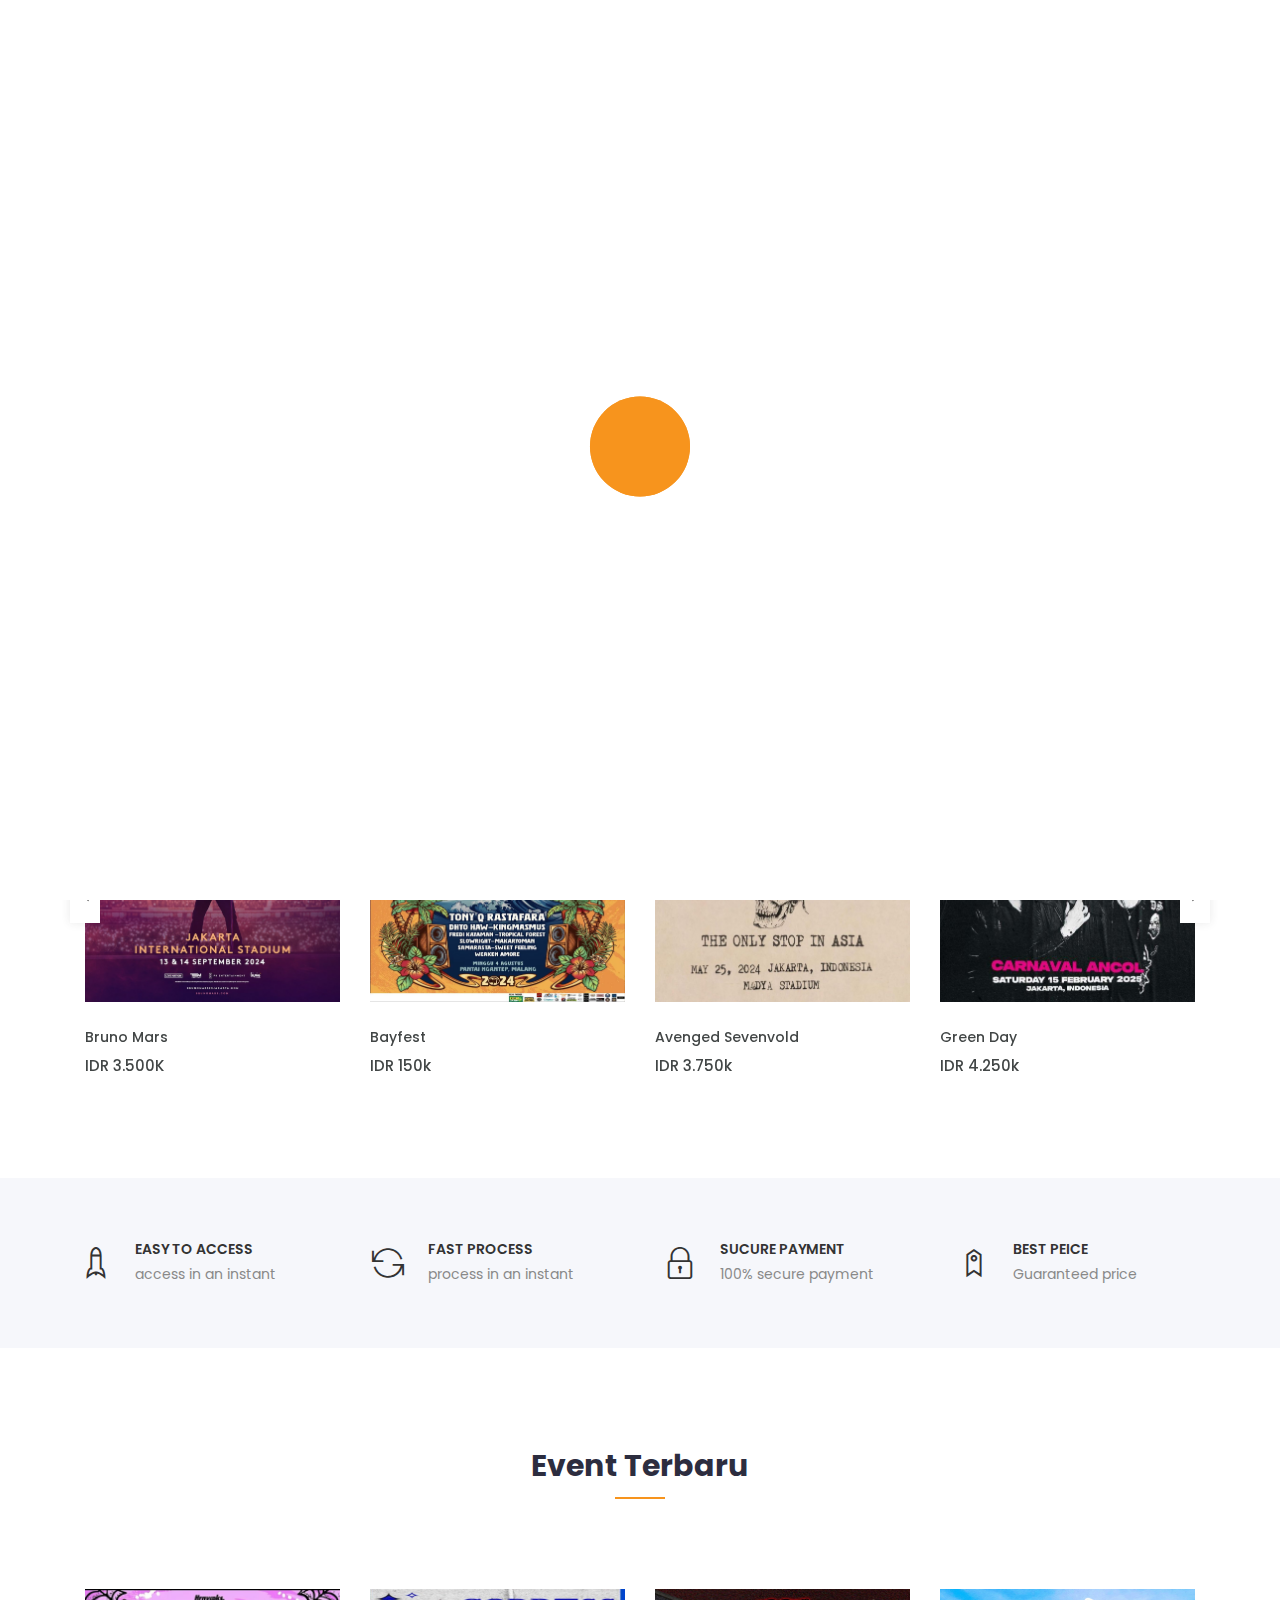
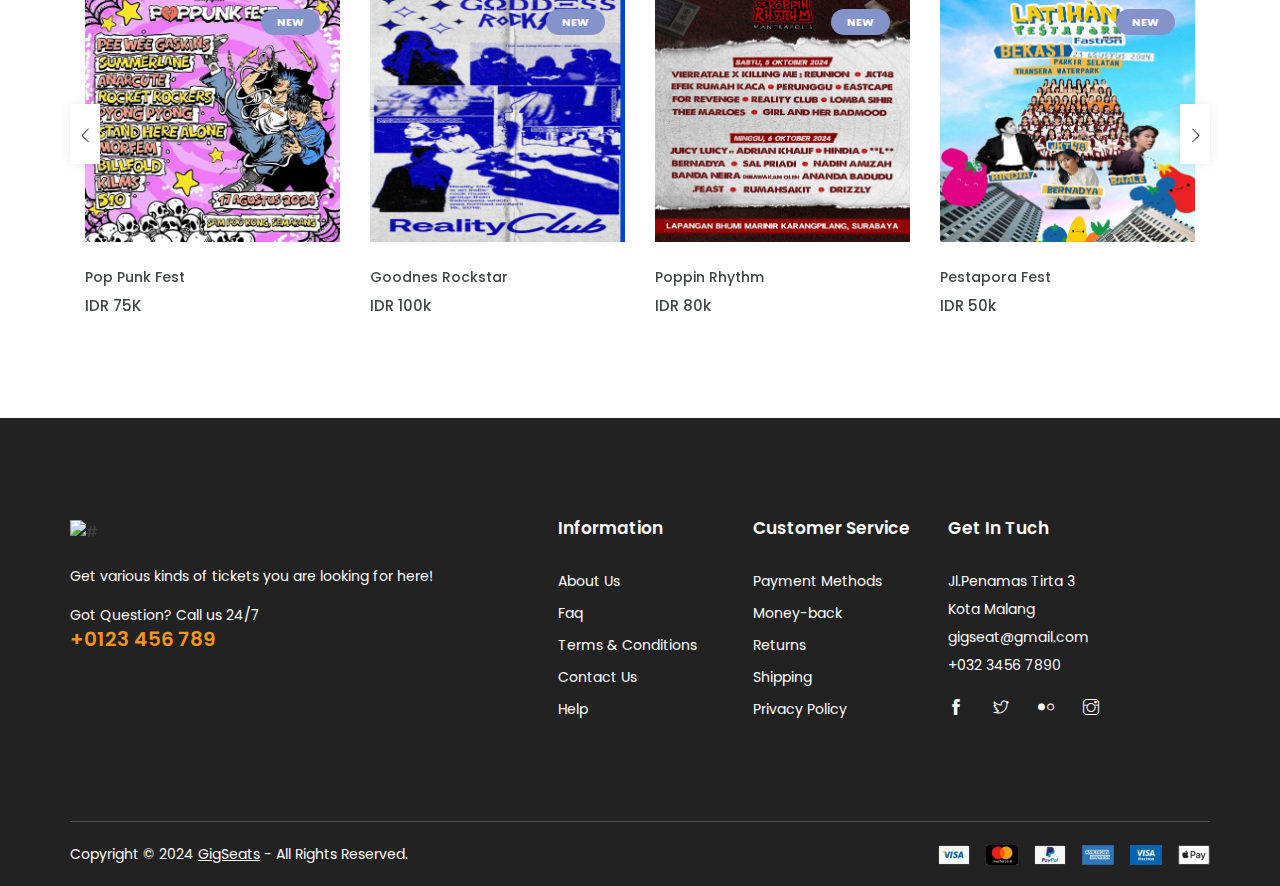
==== index.html @ 713c9c7f "first init github" ====
<!DOCTYPE html>
<html lang="zxx">
<head>
	<!-- Meta Tag -->
    <meta charset="utf-8">
    <meta http-equiv="X-UA-Compatible" content="IE=edge">
	<meta name='copyright' content=''>
	<meta http-equiv="X-UA-Compatible" content="IE=edge">
    <meta name="viewport" content="width=device-width, initial-scale=1, shrink-to-fit=no">
	<!-- Title Tag  -->
    <title>GigSeats</title>
	<!-- Favicon -->
	<link rel="icon" type="image/png" href="images/logogs.png">
	<!-- Web Font -->
	<link href="https://fonts.googleapis.com/css?family=Poppins:200i,300,300i,400,400i,500,500i,600,600i,700,700i,800,800i,900,900i&display=swap" rel="stylesheet">
	<!-- StyleSheet -->
	<!-- Bootstrap -->
	<link rel="stylesheet" href="css/bootstrap.css">
	<!-- Magnific Popup -->
    <link rel="stylesheet" href="css/magnific-popup.min.css">
	<!-- Font Awesome -->
    <link rel="stylesheet" href="css/font-awesome.css">
	<!-- Fancybox -->
	<link rel="stylesheet" href="css/jquery.fancybox.min.css">
	<!-- Themify Icons -->
    <link rel="stylesheet" href="css/themify-icons.css">
	<!-- Nice Select CSS -->
    <link rel="stylesheet" href="css/niceselect.css">
	<!-- Animate CSS -->
    <link rel="stylesheet" href="css/animate.css">
	<!-- Flex Slider CSS -->
    <link rel="stylesheet" href="css/flex-slider.min.css">
	<!-- Owl Carousel -->
    <link rel="stylesheet" href="css/owl-carousel.css">
	<!-- Slicknav -->
    <link rel="stylesheet" href="css/slicknav.min.css">
	<!-- Eshop StyleSheet -->
	<link rel="stylesheet" href="css/reset.css">
	<link rel="stylesheet" href="style.css">
    <link rel="stylesheet" href="css/responsive.css">
</head>
<body class="js">
	<!-- Preloader -->
	<div class="preloader">
		<div class="preloader-inner">
			<div class="preloader-icon">
				<span></span>
				<span></span>
			</div>
		</div>
	</div>
	<!-- End Preloader -->
	<!-- Header -->
	<header class="header shop">
		
		<div class="middle-inner">
			<div class="container">
				<div class="row">
					<div class="col-lg-2 col-md-2 col-12">
						<!-- Logo -->
						<div class="logo">
							<a href="index.html"><img src="images/gigs.png" alt="logo"></a>
						</div>
						<!--/ End Logo -->
						<!-- Search Form -->
						<div class="search-top">
							<div class="top-search"><a href="#0"><i class="ti-search"></i></a></div>
							<!-- Search Form -->
							<div class="search-top">
								<form class="search-form">
									<input type="text" placeholder="Search here..." name="search">
									<button value="search" type="submit"><i class="ti-search"></i></button>
								</form>
							</div>
							<!--/ End Search Form -->
						</div>
						<!--/ End Search Form -->
						<div class="mobile-nav"></div>
					</div>
					<div class="col-lg-8 col-md-7 col-12">
						<div class="search-bar-top">
							<div class="search-bar">
								
								<form>
									<input name="search" placeholder="Search Event Here!" type="search">
									<button class="btnn"><i class="ti-search"></i></button>
								</form>
							</div>
						</div>
					</div>
					<div class="col-lg-2 col-md-3 col-12">
						<div class="right-bar">
							<!-- Search Form -->
							<div class="sinlge-bar">
								<a href="wishlist.html" class="single-icon"><i class="fa fa-heart-o" aria-hidden="true"></i></a>
							</div>
							<div class="sinlge-bar">
								<a href="login.php" class="single-icon"><i class="fa fa-user-circle-o" aria-hidden="true"></i></a>
							</div>
							<div class="sinlge-bar shopping">
								<a href="pesanan.html" class="single-icon"><i class="ti-bag"></i> <span class="total-count">2</span></a>
							</div>	
							</div>
						</div>
					</div>
				</div>
			</div>
		</div>
		<!-- Header Inner -->
		<div class="header-inner">
			<div class="container">
				<div class="cat-nav-head">
					<div class="row">
						<div class="col-lg-3">
							<div class="all-category">
								
								<ul class="main-category">																	
							</div>
						</div>
						<div class="col-lg-9 col-12">
							<div class="menu-area">
								<!-- Main Menu -->
								<nav class="navbar navbar-expand-lg">
									<div class="navbar-collapse">	
										<div class="nav-inner">	
											<ul class="nav main-menu menu navbar-nav">
													<li class="active"><a href="#">Home</a></li>
													<li><a href="event.php ">Event</a></li>												
													<li><a href="create_event.php">Create Event</a></li>
													<li><a href="contact.php">Contact Us</a></li>
												</ul>
										</div>
									</div>
								</nav>
								<!--/ End Main Menu -->	
							</div>
						</div>
					</div>
				</div>
			</div>
		</div>
		<!--/ End Header Inner -->
	</header>
	<!--/ End Header -->
	<!-- Start Midium Banner  -->
	<section class="midium-banner">
		<div class="container">
			<div class="row">
				<!-- Single Banner  -->
				<div class="col-lg-6 col-md-6 col-12 mt-4">
					<div class="single-banner">
						<img src="images/bruno.jpg" alt="#">
						<div class="content">
							<p></p>
							<h3> <br><span> </span></h3>
							<a href="#">See Ticket</a>
						</div>
					</div>
				</div>
				<!-- /End Single Banner  -->
				<!-- Single Banner  -->
				<div class="col-lg-6 col-md-6 col-12 mt-4">
					<div class="single-banner">
						<img src="images/personil avengeld.jpg" alt="#">
						<div class="content">
							<p></p>
							<h3> <br><span> </span></h3>
							<a href="#">See Ticket</a>
						</div>
					</div>
				</div>
				<!-- /End Single Banner  -->
			</div>
		</div>
	</section>
	<!-- End Midium Banner -->
	
	<!-- Start Most Popular -->
	<div class="product-area most-popular section">
        <div class="container">
            <div class="row">
				<div class="col-12">
					<div class="section-title">
						<h2>Event Recommendation</h2>
					</div>
				</div>
            </div>
            <div class="row">
                <div class="col-12">
                    <div class="owl-carousel popular-slider">
						<!-- Start Single Product -->
						<div class="single-product">
							<div class="product-img">
								<a href="product-details.html">
									<img class="default-img" src="images/bruno (1).jpg" alt="#">
									<img class="hover-img" src="images/bruno (1).jpg" alt="#">
									<span class="out-of-stock">Hot</span>
								</a>
								<div class="button-head">
									<div class="product-action">
										<a  title="Detail" href="#"><i class=" ti-eye"></i><span>Detail</span></a>
										<a title="Wishlist" href="#"><i class=" ti-heart "></i><span>Add to Wishlist</span></a>
									</div>
									<div class="product-action-2">
										<a title="Add to cart" href="#">Get The Ticket</a>
									</div>
								</div>
							</div>
							<div class="product-content">
								<h3><a href="product-details.html">Bruno Mars</a></h3>
								<div class="product-price">
									<span>IDR 3.500K</span>
								</div>
							</div>
						</div>
						<!-- End Single Product -->
						<!-- Start Single Product -->
						<div class="single-product">
                            <div class="product-img">
                                <a href="product-details.html">
                                    <img class="default-img" src="images/bayfest new.jpg" alt="#">
                                    <img class="hover-img" src="images/bayfest new.jpg" alt="#">
									<span class="new">New</span>
                                </a>
								<div class="button-head">
									<div class="product-action">
										<a  title="Deatil" href="#"><i class=" ti-eye"></i><span>Detail</span></a>
										<a title="Wishlist" href="#"><i class=" ti-heart "></i><span>Add to Wishlist</span></a>
									</div>
									<div class="product-action-2">
										<a title="Add to cart" href="#">Get The Ticket</a>
									</div>
								</div>
                            </div>
                            <div class="product-content">
                                <h3><a href="product-details.html">Bayfest</a></h3>
                                <div class="product-price">
                                    <span>IDR 150k</span>
                                </div>
                            </div>
                        </div>
						<!-- End Single Product -->
						<!-- Start Single Product -->
						<div class="single-product">
                            <div class="product-img">
                                <a href="product-details.html">
                                    <img class="default-img" src="images/avengeld (1).jpg" alt="#">
                                    <img class="hover-img" src="images/avengeld (1).jpg" alt="#">
									<span class="out-of-stock">Hot</span>
                                </a>
								<div class="button-head">
									<div class="product-action">
										<a title="Detail" href="#"><i class=" ti-eye"></i><span>Detail</span></a>
										<a title="Wishlist" href="#"><i class=" ti-heart "></i><span>Add to Wishlist</span></a>
									</div>
									<div class="product-action-2">
										<a title="Add to cart" href="#">Get The Ticket</a>
									</div>
								</div>
                            </div>
                            <div class="product-content">
                                <h3><a href="product-details.html">Avenged Sevenvold</a></h3>
                                <div class="product-price">
                                    <span>IDR 3.750k</span>
                                </div>
                            </div>
                        </div>
						<!-- End Single Product -->
						<!-- Start Single Product -->
						<div class="single-product">
                            <div class="product-img">
                                <a href="product-details.html">
                                    <img class="default-img" src="images/green.jpg" href="detail_green.html">
                                    <img class="hover-img" src="images/green.jpg" href="detail_green.html">
                                </a>
								<div class="button-head">
									<div class="product-action">
										<a  title="Detail" href="#"><i class=" ti-eye"></i><span>Detail</span></a>
										<a title="Wishlist" href="#"><i class=" ti-heart "></i><span>Add to Wishlist</span></a>
									</div>
									<div class="product-action-2">
										<a title="Add to cart" href="detail_green.html">Get The Ticket</a>
									</div>
								</div>
                            </div>
                            <div class="product-content">
                                <h3><a href="product-details.html">Green Day</a></h3>
                                <div class="product-price">
                                    <span>IDR 4.250k</span>
                                </div>
                            </div>
                        </div>
						<!-- End Single Product -->
                    </div>
                </div>
            </div>
        </div>
    </div>
	<!-- End Most Popular Area -->
	<!-- Start Shop Services Area -->
	<section class="shop-services section home">
		<div class="container">
			<div class="row">
				<div class="col-lg-3 col-md-6 col-12">
					<!-- Start Single Service -->
					<div class="single-service">
						<i class="ti-rocket"></i>
						<h4>easy to access</h4>
						<p>access in an instant</p>
					</div>
					<!-- End Single Service -->
				</div>
				<div class="col-lg-3 col-md-6 col-12">
					<!-- Start Single Service -->
					<div class="single-service">
						<i class="ti-reload"></i>
						<h4>Fast Process</h4>
						<p>process in an instant</p>
					</div>
					<!-- End Single Service -->
				</div>
				<div class="col-lg-3 col-md-6 col-12">
					<!-- Start Single Service -->
					<div class="single-service">
						<i class="ti-lock"></i>
						<h4>Sucure Payment</h4>
						<p>100% secure payment</p>
					</div>
					<!-- End Single Service -->
				</div>
				<div class="col-lg-3 col-md-6 col-12">
					<!-- Start Single Service -->
					<div class="single-service">
						<i class="ti-tag"></i>
						<h4>Best Peice</h4>
						<p>Guaranteed price</p>
					</div>
					<!-- End Single Service -->
				</div>
			</div>
		</div>
	</section>
	<!-- End Shop Services Area -->
	<!-- Start Most Popular -->
	<div class="product-area most-popular section">
        <div class="container">
            <div class="row">
				<div class="col-12">
					<div class="section-title">
						<h2>Event Terbaru</h2>
					</div>
				</div>
            </div>
            <div class="row">
                <div class="col-12">
                    <div class="owl-carousel popular-slider">
						<!-- Start Single Product -->
						<div class="single-product">
							<div class="product-img">
								<a href="product-details.html">
									<img class="default-img" src="images/pop.jpeg" alt="#">
									<img class="hover-img" src="images/pop.jpeg" alt="#">
									<span class="new">New</span>
								</a>
								<div class="button-head">
									<div class="product-action">
										<a  title="Detail" href="#"><i class=" ti-eye"></i><span>Detail</span></a>
										<a title="Wishlist" href="#"><i class=" ti-heart "></i><span>Add to Wishlist</span></a>
									</div>
									<div class="product-action-2">
										<a title="Add to cart" href="#">Get The Ticket</a>
									</div>
								</div>
							</div>
							<div class="product-content">
								<h3><a href="product-details.html">Pop Punk Fest</a></h3>
								<div class="product-price">
									<span>IDR 75K</span>
								</div>
							</div>
						</div>
						<!-- End Single Product -->
						<!-- Start Single Product -->
						<div class="single-product">
                            <div class="product-img">
                                <a href="product-details.html">
                                    <img class="default-img" src="images/rc1.png" alt="#">
                                    <img class="hover-img" src="images/rc1.png" alt="#">
									<span class="new">New</span>
                                </a>
								<div class="button-head">
									<div class="product-action">
										<a title="Detail" href="detail1.html"><i class=" ti-eye" ></i><span>Detail</span></a>
										<a title="Wishlist" href="#"><i class=" ti-heart "></i><span>Add to Wishlist</span></a>
									</div>
									<div class="product-action-2">
										<a title="Add to cart" href="#">Get The Ticket</a>
									</div>
								</div>
                            </div>
                            <div class="product-content">
                                <h3><a href="product-details.html">Goodnes Rockstar</a></h3>
                                <div class="product-price">
                                    <span>IDR 100k</span>
                                </div>
                            </div>
                        </div>
						<!-- End Single Product -->
						<!-- Start Single Product -->
						<div class="single-product">
                            <div class="product-img">
                                <a href="product-details.html">
                                    <img class="default-img" src="images/rythm new.jpg" alt="#">
                                    <img class="hover-img" src="images/rythm new.jpg" alt="#">
									<span class="new">New</span>
									
                                </a>
								<div class="button-head">
									<div class="product-action">
										<a  title="Detail" href="#"><i class=" ti-eye"></i><span>Detail</span></a>
										<a title="Wishlist" href="#"><i class=" ti-heart "></i><span>Add to Wishlist</span></a>
									</div>
									<div class="product-action-2">
										<a title="Add to cart" href="#">Get The Ticket</a>
									</div>
								</div>
                            </div>
                            <div class="product-content">
                                <h3><a href="product-details.html">Poppin Rhythm</a></h3>
                                <div class="product-price">
                                    <span>IDR 80k</span>
                                </div>
                            </div>
                        </div>
						<!-- End Single Product -->
						<!-- Start Single Product -->
						<div class="single-product">
                            <div class="product-img">
                                <a href="product-details.html">
                                    <img class="default-img" src="images/pestapora new.jpg" alt="#">
                                    <img class="hover-img" src="images/pestapora new.jpg" alt="#">
									<span class="new">New</span>
								</a>
								<div class="button-head">
									<div class="product-action">
										<a  title="Detail" href="#"><i class=" ti-eye"></i><span>Detail</span></a>
										<a title="Wishlist" href="#"><i class=" ti-heart "></i><span>Add to Wishlist</span></a>
									</div>
									<div class="product-action-2">
										<a title="Add to cart" href="#">Get The Ticket</a>
									</div>
								</div>
                            </div>
                            <div class="product-content">
                                <h3><a href="product-details.html">Pestapora Fest</a></h3>
                                <div class="product-price">
                                    <span>IDR 50k</span>
                                </div>
                            </div>
                        </div>
						<!-- End Single Product -->
						 <!-- Start Single Product -->
						<div class="single-product">
                            <div class="product-img">
                                <a href="product-details.html">
                                    <img class="default-img" src="images/namoy.jpg" alt="#">
                                    <img class="hover-img" src="images/namoy.jpg" alt="#">
									<span class="new">New</span>
									
                                </a>
								<div class="button-head">
									<div class="product-action">
										<a  title="Detail" href="#"><i class=" ti-eye"></i><span>Detail</span></a>
										<a title="Wishlist" href="#"><i class=" ti-heart "></i><span>Add to Wishlist</span></a>
									</div>
									<div class="product-action-2">
										<a title="Add to cart" href="#">Get The Ticket</a>
									</div>
								</div>
                            </div>
                            <div class="product-content">
                                <h3><a href="product-details.html">Namoy Budaya</a></h3>
                                <div class="product-price">
                                    <span>IDR 75k</span>
                                </div>
                            </div>
                        </div>
						<!-- End Single Product -->
                    </div>
                </div>
            </div>
        </div>
    </div>
	<!-- End Most Popular Area -->
	
	
					</div>
				</div>
			</div>
		</div>
	</section>
	<!-- End Shop Newsletter -->
	<!-- Modal -->
    <div class="modal fade" id="exampleModal" tabindex="-1" role="dialog">
            <div class="modal-dialog" role="document">
                <div class="modal-content">
                    <div class="modal-header">
                        <button type="button" class="close" data-dismiss="modal" aria-label="Close"><span class="ti-close" aria-hidden="true"></span></button>
                    </div>
                    <div class="modal-body">
                        <div class="row no-gutters">
                            <div class="col-lg-6 col-md-12 col-sm-12 col-xs-12">
                                <!-- Product Slider -->
									<div class="product-gallery">
										<div class="quickview-slider-active">
											<div class="single-slider">
												<img src="https://via.placeholder.com/569x528" alt="#">
											</div>
											<div class="single-slider">
												<img src="https://via.placeholder.com/569x528" alt="#">
											</div>
											<div class="single-slider">
												<img src="https://via.placeholder.com/569x528" alt="#">
											</div>
											<div class="single-slider">
												<img src="https://via.placeholder.com/569x528" alt="#">
											</div>
										</div>
									</div>
								<!-- End Product slider -->
                            </div>
                            <div class="col-lg-6 col-md-12 col-sm-12 col-xs-12">
                                <div class="quickview-content">
                                    <h2>Flared Shift Dress</h2>
                                    <div class="quickview-ratting-review">
                                        <div class="quickview-ratting-wrap">
                                            <div class="quickview-ratting">
                                                <i class="yellow fa fa-star"></i>
                                                <i class="yellow fa fa-star"></i>
                                                <i class="yellow fa fa-star"></i>
                                                <i class="yellow fa fa-star"></i>
                                                <i class="fa fa-star"></i>
                                            </div>
                                            <a href="#"> (1 customer review)</a>
                                        </div>
                                        <div class="quickview-stock">
                                            <span><i class="fa fa-check-circle-o"></i> in stock</span>
                                        </div>
                                    </div>
                                    <h3>$29.00</h3>
                                    <div class="quickview-peragraph">
                                        <p>Lorem ipsum dolor sit amet, consectetur adipisicing elit. Mollitia iste laborum ad impedit pariatur esse optio tempora sint ullam autem deleniti nam in quos qui nemo ipsum numquam.</p>
                                    </div>
									<div class="size">
										<div class="row">
											<div class="col-lg-6 col-12">
												<h5 class="title">Size</h5>
												<select>
													<option selected="selected">s</option>
													<option>m</option>
													<option>l</option>
													<option>xl</option>
												</select>
											</div>
											<div class="col-lg-6 col-12">
												<h5 class="title">Color</h5>
												<select>
													<option selected="selected">orange</option>
													<option>purple</option>
													<option>black</option>
													<option>pink</option>
												</select>
											</div>
										</div>
									</div>
                                    <div class="quantity">
										<!-- Input Order -->
										<div class="input-group">
											<div class="button minus">
												<button type="button" class="btn btn-primary btn-number" disabled="disabled" data-type="minus" data-field="quant[1]">
													<i class="ti-minus"></i>
												</button>
											</div>
											<input type="text" name="quant[1]" class="input-number"  data-min="1" data-max="1000" value="1">
											<div class="button plus">
												<button type="button" class="btn btn-primary btn-number" data-type="plus" data-field="quant[1]">
													<i class="ti-plus"></i>
												</button>
											</div>
										</div>
										<!--/ End Input Order -->
									</div>
									<div class="add-to-cart">
										<a href="#" class="btn">Add to cart</a>
										<a href="#" class="btn min"><i class="ti-heart"></i></a>
										<a href="#" class="btn min"><i class="fa fa-compress"></i></a>
									</div>
                                    <div class="default-social">
										<h4 class="share-now">Share:</h4>
                                        <ul>
                                            <li><a class="facebook" href="#"><i class="fa fa-facebook"></i></a></li>
                                            <li><a class="twitter" href="#"><i class="fa fa-twitter"></i></a></li>
                                            <li><a class="youtube" href="#"><i class="fa fa-pinterest-p"></i></a></li>
                                            <li><a class="dribbble" href="#"><i class="fa fa-google-plus"></i></a></li>
                                        </ul>
                                    </div>
                                </div>
                            </div>
                        </div>
                    </div>
                </div>
            </div>
    </div>
    <!-- Modal end -->
	
	<!-- Start Footer Area -->
	<footer class="footer">
		<!-- Footer Top -->
		<div class="footer-top section">
			<div class="container">
				<div class="row">
					<div class="col-lg-5 col-md-6 col-12">
						<!-- Single Widget -->
						<div class="single-footer about">
							<div class="logo">
								<a href="index.html"><img src="" alt="#"></a>
							</div>
							<p class="text">Get various kinds of tickets you are looking for here!</p>
							<p class="call">Got Question? Call us 24/7<span><a href="tel:123456789">+0123 456 789</a></span></p>
						</div>
						<!-- End Single Widget -->
					</div>
					<div class="col-lg-2 col-md-6 col-12">
						<!-- Single Widget -->
						<div class="single-footer links">
							<h4>Information</h4>
							<ul>
								<li><a href="#">About Us</a></li>
								<li><a href="#">Faq</a></li>
								<li><a href="#">Terms & Conditions</a></li>
								<li><a href="#">Contact Us</a></li>
								<li><a href="#">Help</a></li>
							</ul>
						</div>
						<!-- End Single Widget -->
					</div>
					<div class="col-lg-2 col-md-6 col-12">
						<!-- Single Widget -->
						<div class="single-footer links">
							<h4>Customer Service</h4>
							<ul>
								<li><a href="#">Payment Methods</a></li>
								<li><a href="#">Money-back</a></li>
								<li><a href="#">Returns</a></li>
								<li><a href="#">Shipping</a></li>
								<li><a href="#">Privacy Policy</a></li>
							</ul>
						</div>
						<!-- End Single Widget -->
					</div>
					<div class="col-lg-3 col-md-6 col-12">
						<!-- Single Widget -->
						<div class="single-footer social">
							<h4>Get In Tuch</h4>
							<!-- Single Widget -->
							<div class="contact">
								<ul>
									<li>Jl.Penamas Tirta 3</li>
									<li>Kota Malang</li>
									<li>gigseat@gmail.com</li>
									<li>+032 3456 7890</li>
								</ul>
							</div>
							<!-- End Single Widget -->
							<ul>
								<li><a href="#"><i class="ti-facebook"></i></a></li>
								<li><a href="#"><i class="ti-twitter"></i></a></li>
								<li><a href="#"><i class="ti-flickr"></i></a></li>
								<li><a href="#"><i class="ti-instagram"></i></a></li>
							</ul>
						</div>
						<!-- End Single Widget -->
					</div>
				</div>
			</div>
		</div>
		<!-- End Footer Top -->
		<div class="copyright">
			<div class="container">
				<div class="inner">
					<div class="row">
						<div class="col-lg-6 col-12">
							<div class="left">
								<p>Copyright © 2024 <a href="" target="_blank">GigSeats</a>  -  All Rights Reserved.</p>
							</div>
						</div>
						<div class="col-lg-6 col-12">
							<div class="right">
								<img src="images/payments.png" alt="#">
							</div>
						</div>
					</div>
				</div>
			</div>
		</div>
	</footer>
	<!-- /End Footer Area -->
	<!-- Jquery -->
    <script src="js/jquery.min.js"></script>
    <script src="js/jquery-migrate-3.0.0.js"></script>
	<script src="js/jquery-ui.min.js"></script>
	<!-- Popper JS -->
	<script src="js/popper.min.js"></script>
	<!-- Bootstrap JS -->
	<script src="js/bootstrap.min.js"></script>
	<!-- Color JS -->
	<script src="js/colors.js"></script>
	<!-- Slicknav JS -->
	<script src="js/slicknav.min.js"></script>
	<!-- Owl Carousel JS -->
	<script src="js/owl-carousel.js"></script>
	<!-- Magnific Popup JS -->
	<script src="js/magnific-popup.js"></script>
	<!-- Waypoints JS -->
	<script src="js/waypoints.min.js"></script>
	<!-- Countdown JS -->
	<script src="js/finalcountdown.min.js"></script>
	<!-- Nice Select JS -->
	<script src="js/nicesellect.js"></script>
	<!-- Flex Slider JS -->
	<script src="js/flex-slider.js"></script>
	<!-- ScrollUp JS -->
	<script src="js/scrollup.js"></script>
	<!-- Onepage Nav JS -->
	<script src="js/onepage-nav.min.js"></script>
	<!-- Easing JS -->
	<script src="js/easing.js"></script>
	<!-- Active JS -->
	<script src="js/active.js"></script>
</body>
</html>
---- css/themify-icons.css ----
@font-face {
	font-family: 'themify';
	src:url('../fonts/themify.eot');
	src:url('../fonts/themify.eot?#iefix') format('embedded-opentype'),
		url('../fonts/themify.woff') format('woff'),
		url('../fonts/themify.ttf') format('truetype'),
		url('../fonts/themify.svg') format('svg');
	font-weight: normal;
	font-style: normal;
}

[class^="ti-"], [class*=" ti-"] {
	font-family: 'themify';
	speak: none;
	font-style: normal;
	font-weight: normal;
	font-variant: normal;
	text-transform: none;
	line-height: 1;

	/* Better Font Rendering =========== */
	-webkit-font-smoothing: antialiased;
	-moz-osx-font-smoothing: grayscale;
}

.ti-wand:before {
	content: "\e600";
}
.ti-volume:before {
	content: "\e601";
}
.ti-user:before {
	content: "\e602";
}
.ti-unlock:before {
	content: "\e603";
}
.ti-unlink:before {
	content: "\e604";
}
.ti-trash:before {
	content: "\e605";
}
.ti-thought:before {
	content: "\e606";
}
.ti-target:before {
	content: "\e607";
}
.ti-tag:before {
	content: "\e608";
}
.ti-tablet:before {
	content: "\e609";
}
.ti-star:before {
	content: "\e60a";
}
.ti-spray:before {
	content: "\e60b";
}
.ti-signal:before {
	content: "\e60c";
}
.ti-shopping-cart:before {
	content: "\e60d";
}
.ti-shopping-cart-full:before {
	content: "\e60e";
}
.ti-settings:before {
	content: "\e60f";
}
.ti-search:before {
	content: "\e610";
}
.ti-zoom-in:before {
	content: "\e611";
}
.ti-zoom-out:before {
	content: "\e612";
}
.ti-cut:before {
	content: "\e613";
}
.ti-ruler:before {
	content: "\e614";
}
.ti-ruler-pencil:before {
	content: "\e615";
}
.ti-ruler-alt:before {
	content: "\e616";
}
.ti-bookmark:before {
	content: "\e617";
}
.ti-bookmark-alt:before {
	content: "\e618";
}
.ti-reload:before {
	content: "\e619";
}
.ti-plus:before {
	content: "\e61a";
}
.ti-pin:before {
	content: "\e61b";
}
.ti-pencil:before {
	content: "\e61c";
}
.ti-pencil-alt:before {
	content: "\e61d";
}
.ti-paint-roller:before {
	content: "\e61e";
}
.ti-paint-bucket:before {
	content: "\e61f";
}
.ti-na:before {
	content: "\e620";
}
.ti-mobile:before {
	content: "\e621";
}
.ti-minus:before {
	content: "\e622";
}
.ti-medall:before {
	content: "\e623";
}
.ti-medall-alt:before {
	content: "\e624";
}
.ti-marker:before {
	content: "\e625";
}
.ti-marker-alt:before {
	content: "\e626";
}
.ti-arrow-up:before {
	content: "\e627";
}
.ti-arrow-right:before {
	content: "\e628";
}
.ti-arrow-left:before {
	content: "\e629";
}
.ti-arrow-down:before {
	content: "\e62a";
}
.ti-lock:before {
	content: "\e62b";
}
.ti-location-arrow:before {
	content: "\e62c";
}
.ti-link:before {
	content: "\e62d";
}
.ti-layout:before {
	content: "\e62e";
}
.ti-layers:before {
	content: "\e62f";
}
.ti-layers-alt:before {
	content: "\e630";
}
.ti-key:before {
	content: "\e631";
}
.ti-import:before {
	content: "\e632";
}
.ti-image:before {
	content: "\e633";
}
.ti-heart:before {
	content: "\e634";
}
.ti-heart-broken:before {
	content: "\e635";
}
.ti-hand-stop:before {
	content: "\e636";
}
.ti-hand-open:before {
	content: "\e637";
}
.ti-hand-drag:before {
	content: "\e638";
}
.ti-folder:before {
	content: "\e639";
}
.ti-flag:before {
	content: "\e63a";
}
.ti-flag-alt:before {
	content: "\e63b";
}
.ti-flag-alt-2:before {
	content: "\e63c";
}
.ti-eye:before {
	content: "\e63d";
}
.ti-export:before {
	content: "\e63e";
}
.ti-exchange-vertical:before {
	content: "\e63f";
}
.ti-desktop:before {
	content: "\e640";
}
.ti-cup:before {
	content: "\e641";
}
.ti-crown:before {
	content: "\e642";
}
.ti-comments:before {
	content: "\e643";
}
.ti-comment:before {
	content: "\e644";
}
.ti-comment-alt:before {
	content: "\e645";
}
.ti-close:before {
	content: "\e646";
}
.ti-clip:before {
	content: "\e647";
}
.ti-angle-up:before {
	content: "\e648";
}
.ti-angle-right:before {
	content: "\e649";
}
.ti-angle-left:before {
	content: "\e64a";
}
.ti-angle-down:before {
	content: "\e64b";
}
.ti-check:before {
	content: "\e64c";
}
.ti-check-box:before {
	content: "\e64d";
}
.ti-camera:before {
	content: "\e64e";
}
.ti-announcement:before {
	content: "\e64f";
}
.ti-brush:before {
	content: "\e650";
}
.ti-briefcase:before {
	content: "\e651";
}
.ti-bolt:before {
	content: "\e652";
}
.ti-bolt-alt:before {
	content: "\e653";
}
.ti-blackboard:before {
	content: "\e654";
}
.ti-bag:before {
	content: "\e655";
}
.ti-move:before {
	content: "\e656";
}
.ti-arrows-vertical:before {
	content: "\e657";
}
.ti-arrows-horizontal:before {
	content: "\e658";
}
.ti-fullscreen:before {
	content: "\e659";
}
.ti-arrow-top-right:before {
	content: "\e65a";
}
.ti-arrow-top-left:before {
	content: "\e65b";
}
.ti-arrow-circle-up:before {
	content: "\e65c";
}
.ti-arrow-circle-right:before {
	content: "\e65d";
}
.ti-arrow-circle-left:before {
	content: "\e65e";
}
.ti-arrow-circle-down:before {
	content: "\e65f";
}
.ti-angle-double-up:before {
	content: "\e660";
}
.ti-angle-double-right:before {
	content: "\e661";
}
.ti-angle-double-left:before {
	content: "\e662";
}
.ti-angle-double-down:before {
	content: "\e663";
}
.ti-zip:before {
	content: "\e664";
}
.ti-world:before {
	content: "\e665";
}
.ti-wheelchair:before {
	content: "\e666";
}
.ti-view-list:before {
	content: "\e667";
}
.ti-view-list-alt:before {
	content: "\e668";
}
.ti-view-grid:before {
	content: "\e669";
}
.ti-uppercase:before {
	content: "\e66a";
}
.ti-upload:before {
	content: "\e66b";
}
.ti-underline:before {
	content: "\e66c";
}
.ti-truck:before {
	content: "\e66d";
}
.ti-timer:before {
	content: "\e66e";
}
.ti-ticket:before {
	content: "\e66f";
}
.ti-thumb-up:before {
	content: "\e670";
}
.ti-thumb-down:before {
	content: "\e671";
}
.ti-text:before {
	content: "\e672";
}
.ti-stats-up:before {
	content: "\e673";
}
.ti-stats-down:before {
	content: "\e674";
}
.ti-split-v:before {
	content: "\e675";
}
.ti-split-h:before {
	content: "\e676";
}
.ti-smallcap:before {
	content: "\e677";
}
.ti-shine:before {
	content: "\e678";
}
.ti-shift-right:before {
	content: "\e679";
}
.ti-shift-left:before {
	content: "\e67a";
}
.ti-shield:before {
	content: "\e67b";
}
.ti-notepad:before {
	content: "\e67c";
}
.ti-server:before {
	content: "\e67d";
}
.ti-quote-right:before {
	content: "\e67e";
}
.ti-quote-left:before {
	content: "\e67f";
}
.ti-pulse:before {
	content: "\e680";
}
.ti-printer:before {
	content: "\e681";
}
.ti-power-off:before {
	content: "\e682";
}
.ti-plug:before {
	content: "\e683";
}
.ti-pie-chart:before {
	content: "\e684";
}
.ti-paragraph:before {
	content: "\e685";
}
.ti-panel:before {
	content: "\e686";
}
.ti-package:before {
	content: "\e687";
}
.ti-music:before {
	content: "\e688";
}
.ti-music-alt:before {
	content: "\e689";
}
.ti-mouse:before {
	content: "\e68a";
}
.ti-mouse-alt:before {
	content: "\e68b";
}
.ti-money:before {
	content: "\e68c";
}
.ti-microphone:before {
	content: "\e68d";
}
.ti-menu:before {
	content: "\e68e";
}
.ti-menu-alt:before {
	content: "\e68f";
}
.ti-map:before {
	content: "\e690";
}
.ti-map-alt:before {
	content: "\e691";
}
.ti-loop:before {
	content: "\e692";
}
.ti-location-pin:before {
	content: "\e693";
}
.ti-list:before {
	content: "\e694";
}
.ti-light-bulb:before {
	content: "\e695";
}
.ti-Italic:before {
	content: "\e696";
}
.ti-info:before {
	content: "\e697";
}
.ti-infinite:before {
	content: "\e698";
}
.ti-id-badge:before {
	content: "\e699";
}
.ti-hummer:before {
	content: "\e69a";
}
.ti-home:before {
	content: "\e69b";
}
.ti-help:before {
	content: "\e69c";
}
.ti-headphone:before {
	content: "\e69d";
}
.ti-harddrives:before {
	content: "\e69e";
}
.ti-harddrive:before {
	content: "\e69f";
}
.ti-gift:before {
	content: "\e6a0";
}
.ti-game:before {
	content: "\e6a1";
}
.ti-filter:before {
	content: "\e6a2";
}
.ti-files:before {
	content: "\e6a3";
}
.ti-file:before {
	content: "\e6a4";
}
.ti-eraser:before {
	content: "\e6a5";
}
.ti-envelope:before {
	content: "\e6a6";
}
.ti-download:before {
	content: "\e6a7";
}
.ti-direction:before {
	content: "\e6a8";
}
.ti-direction-alt:before {
	content: "\e6a9";
}
.ti-dashboard:before {
	content: "\e6aa";
}
.ti-control-stop:before {
	content: "\e6ab";
}
.ti-control-shuffle:before {
	content: "\e6ac";
}
.ti-control-play:before {
	content: "\e6ad";
}
.ti-control-pause:before {
	content: "\e6ae";
}
.ti-control-forward:before {
	content: "\e6af";
}
.ti-control-backward:before {
	content: "\e6b0";
}
.ti-cloud:before {
	content: "\e6b1";
}
.ti-cloud-up:before {
	content: "\e6b2";
}
.ti-cloud-down:before {
	content: "\e6b3";
}
.ti-clipboard:before {
	content: "\e6b4";
}
.ti-car:before {
	content: "\e6b5";
}
.ti-calendar:before {
	content: "\e6b6";
}
.ti-book:before {
	content: "\e6b7";
}
.ti-bell:before {
	content: "\e6b8";
}
.ti-basketball:before {
	content: "\e6b9";
}
.ti-bar-chart:before {
	content: "\e6ba";
}
.ti-bar-chart-alt:before {
	content: "\e6bb";
}
.ti-back-right:before {
	content: "\e6bc";
}
.ti-back-left:before {
	content: "\e6bd";
}
.ti-arrows-corner:before {
	content: "\e6be";
}
.ti-archive:before {
	content: "\e6bf";
}
.ti-anchor:before {
	content: "\e6c0";
}
.ti-align-right:before {
	content: "\e6c1";
}
.ti-align-left:before {
	content: "\e6c2";
}
.ti-align-justify:before {
	content: "\e6c3";
}
.ti-align-center:before {
	content: "\e6c4";
}
.ti-alert:before {
	content: "\e6c5";
}
.ti-alarm-clock:before {
	content: "\e6c6";
}
.ti-agenda:before {
	content: "\e6c7";
}
.ti-write:before {
	content: "\e6c8";
}
.ti-window:before {
	content: "\e6c9";
}
.ti-widgetized:before {
	content: "\e6ca";
}
.ti-widget:before {
	content: "\e6cb";
}
.ti-widget-alt:before {
	content: "\e6cc";
}
.ti-wallet:before {
	content: "\e6cd";
}
.ti-video-clapper:before {
	content: "\e6ce";
}
.ti-video-camera:before {
	content: "\e6cf";
}
.ti-vector:before {
	content: "\e6d0";
}
.ti-themify-logo:before {
	content: "\e6d1";
}
.ti-themify-favicon:before {
	content: "\e6d2";
}
.ti-themify-favicon-alt:before {
	content: "\e6d3";
}
.ti-support:before {
	content: "\e6d4";
}
.ti-stamp:before {
	content: "\e6d5";
}
.ti-split-v-alt:before {
	content: "\e6d6";
}
.ti-slice:before {
	content: "\e6d7";
}
.ti-shortcode:before {
	content: "\e6d8";
}
.ti-shift-right-alt:before {
	content: "\e6d9";
}
.ti-shift-left-alt:before {
	content: "\e6da";
}
.ti-ruler-alt-2:before {
	content: "\e6db";
}
.ti-receipt:before {
	content: "\e6dc";
}
.ti-pin2:before {
	content: "\e6dd";
}
.ti-pin-alt:before {
	content: "\e6de";
}
.ti-pencil-alt2:before {
	content: "\e6df";
}
.ti-palette:before {
	content: "\e6e0";
}
.ti-more:before {
	content: "\e6e1";
}
.ti-more-alt:before {
	content: "\e6e2";
}
.ti-microphone-alt:before {
	content: "\e6e3";
}
.ti-magnet:before {
	content: "\e6e4";
}
.ti-line-double:before {
	content: "\e6e5";
}
.ti-line-dotted:before {
	content: "\e6e6";
}
.ti-line-dashed:before {
	content: "\e6e7";
}
.ti-layout-width-full:before {
	content: "\e6e8";
}
.ti-layout-width-default:before {
	content: "\e6e9";
}
.ti-layout-width-default-alt:before {
	content: "\e6ea";
}
.ti-layout-tab:before {
	content: "\e6eb";
}
.ti-layout-tab-window:before {
	content: "\e6ec";
}
.ti-layout-tab-v:before {
	content: "\e6ed";
}
.ti-layout-tab-min:before {
	content: "\e6ee";
}
.ti-layout-slider:before {
	content: "\e6ef";
}
.ti-layout-slider-alt:before {
	content: "\e6f0";
}
.ti-layout-sidebar-right:before {
	content: "\e6f1";
}
.ti-layout-sidebar-none:before {
	content: "\e6f2";
}
.ti-layout-sidebar-left:before {
	content: "\e6f3";
}
.ti-layout-placeholder:before {
	content: "\e6f4";
}
.ti-layout-menu:before {
	content: "\e6f5";
}
.ti-layout-menu-v:before {
	content: "\e6f6";
}
.ti-layout-menu-separated:before {
	content: "\e6f7";
}
.ti-layout-menu-full:before {
	content: "\e6f8";
}
.ti-layout-media-right-alt:before {
	content: "\e6f9";
}
.ti-layout-media-right:before {
	content: "\e6fa";
}
.ti-layout-media-overlay:before {
	content: "\e6fb";
}
.ti-layout-media-overlay-alt:before {
	content: "\e6fc";
}
.ti-layout-media-overlay-alt-2:before {
	content: "\e6fd";
}
.ti-layout-media-left-alt:before {
	content: "\e6fe";
}
.ti-layout-media-left:before {
	content: "\e6ff";
}
.ti-layout-media-center-alt:before {
	content: "\e700";
}
.ti-layout-media-center:before {
	content: "\e701";
}
.ti-layout-list-thumb:before {
	content: "\e702";
}
.ti-layout-list-thumb-alt:before {
	content: "\e703";
}
.ti-layout-list-post:before {
	content: "\e704";
}
.ti-layout-list-large-image:before {
	content: "\e705";
}
.ti-layout-line-solid:before {
	content: "\e706";
}
.ti-layout-grid4:before {
	content: "\e707";
}
.ti-layout-grid3:before {
	content: "\e708";
}
.ti-layout-grid2:before {
	content: "\e709";
}
.ti-layout-grid2-thumb:before {
	content: "\e70a";
}
.ti-layout-cta-right:before {
	content: "\e70b";
}
.ti-layout-cta-left:before {
	content: "\e70c";
}
.ti-layout-cta-center:before {
	content: "\e70d";
}
.ti-layout-cta-btn-right:before {
	content: "\e70e";
}
.ti-layout-cta-btn-left:before {
	content: "\e70f";
}
.ti-layout-column4:before {
	content: "\e710";
}
.ti-layout-column3:before {
	content: "\e711";
}
.ti-layout-column2:before {
	content: "\e712";
}
.ti-layout-accordion-separated:before {
	content: "\e713";
}
.ti-layout-accordion-merged:before {
	content: "\e714";
}
.ti-layout-accordion-list:before {
	content: "\e715";
}
.ti-ink-pen:before {
	content: "\e716";
}
.ti-info-alt:before {
	content: "\e717";
}
.ti-help-alt:before {
	content: "\e718";
}
.ti-headphone-alt:before {
	content: "\e719";
}
.ti-hand-point-up:before {
	content: "\e71a";
}
.ti-hand-point-right:before {
	content: "\e71b";
}
.ti-hand-point-left:before {
	content: "\e71c";
}
.ti-hand-point-down:before {
	content: "\e71d";
}
.ti-gallery:before {
	content: "\e71e";
}
.ti-face-smile:before {
	content: "\e71f";
}
.ti-face-sad:before {
	content: "\e720";
}
.ti-credit-card:before {
	content: "\e721";
}
.ti-control-skip-forward:before {
	content: "\e722";
}
.ti-control-skip-backward:before {
	content: "\e723";
}
.ti-control-record:before {
	content: "\e724";
}
.ti-control-eject:before {
	content: "\e725";
}
.ti-comments-smiley:before {
	content: "\e726";
}
.ti-brush-alt:before {
	content: "\e727";
}
.ti-youtube:before {
	content: "\e728";
}
.ti-vimeo:before {
	content: "\e729";
}
.ti-twitter:before {
	content: "\e72a";
}
.ti-time:before {
	content: "\e72b";
}
.ti-tumblr:before {
	content: "\e72c";
}
.ti-skype:before {
	content: "\e72d";
}
.ti-share:before {
	content: "\e72e";
}
.ti-share-alt:before {
	content: "\e72f";
}
.ti-rocket:before {
	content: "\e730";
}
.ti-pinterest:before {
	content: "\e731";
}
.ti-new-window:before {
	content: "\e732";
}
.ti-microsoft:before {
	content: "\e733";
}
.ti-list-ol:before {
	content: "\e734";
}
.ti-linkedin:before {
	content: "\e735";
}
.ti-layout-sidebar-2:before {
	content: "\e736";
}
.ti-layout-grid4-alt:before {
	content: "\e737";
}
.ti-layout-grid3-alt:before {
	content: "\e738";
}
.ti-layout-grid2-alt:before {
	content: "\e739";
}
.ti-layout-column4-alt:before {
	content: "\e73a";
}
.ti-layout-column3-alt:before {
	content: "\e73b";
}
.ti-layout-column2-alt:before {
	content: "\e73c";
}
.ti-instagram:before {
	content: "\e73d";
}
.ti-google:before {
	content: "\e73e";
}
.ti-github:before {
	content: "\e73f";
}
.ti-flickr:before {
	content: "\e740";
}
.ti-facebook:before {
	content: "\e741";
}
.ti-dropbox:before {
	content: "\e742";
}
.ti-dribbble:before {
	content: "\e743";
}
.ti-apple:before {
	content: "\e744";
}
.ti-android:before {
	content: "\e745";
}
.ti-save:before {
	content: "\e746";
}
.ti-save-alt:before {
	content: "\e747";
}
.ti-yahoo:before {
	content: "\e748";
}
.ti-wordpress:before {
	content: "\e749";
}
.ti-vimeo-alt:before {
	content: "\e74a";
}
.ti-twitter-alt:before {
	content: "\e74b";
}
.ti-tumblr-alt:before {
	content: "\e74c";
}
.ti-trello:before {
	content: "\e74d";
}
.ti-stack-overflow:before {
	content: "\e74e";
}
.ti-soundcloud:before {
	content: "\e74f";
}
.ti-sharethis:before {
	content: "\e750";
}
.ti-sharethis-alt:before {
	content: "\e751";
}
.ti-reddit:before {
	content: "\e752";
}
.ti-pinterest-alt:before {
	content: "\e753";
}
.ti-microsoft-alt:before {
	content: "\e754";
}
.ti-linux:before {
	content: "\e755";
}
.ti-jsfiddle:before {
	content: "\e756";
}
.ti-joomla:before {
	content: "\e757";
}
.ti-html5:before {
	content: "\e758";
}
.ti-flickr-alt:before {
	content: "\e759";
}
.ti-email:before {
	content: "\e75a";
}
.ti-drupal:before {
	content: "\e75b";
}
.ti-dropbox-alt:before {
	content: "\e75c";
}
.ti-css3:before {
	content: "\e75d";
}
.ti-rss:before {
	content: "\e75e";
}
.ti-rss-alt:before {
	content: "\e75f";
}
---- css/niceselect.css ----
.nice-select {
    -webkit-tap-highlight-color: transparent;
    background-color: #fff;
    border-radius: 5px;
    border: solid 1px #e8e8e8;
    box-sizing: border-box;
    clear: both;
    cursor: pointer;
    display: block;
    float: left;
    font-family: inherit;
    font-size: 15px;
    font-weight: normal;
    height: 42px;
    line-height: 27px;
    outline: none;
    padding-left: 18px;
    padding-right: 30px;
    position: relative;
    text-align: left !important;
    -webkit-transition: all 0.2s ease-in-out;
    transition: all 0.2s ease-in-out;
    -webkit-user-select: none;
    -moz-user-select: none;
    -ms-user-select: none;
    user-select: none;
    white-space: nowrap;
    width: auto;
    margin-bottom: 16px;
}

.nice-select:hover {
    border-color: #3164F4;
}

.nice-select:active,
.nice-select.open,
.nice-select:focus {
    border-color: #999;
}

.nice-select:after {
    border-bottom: 2px solid #999;
    border-right: 2px solid #999;
    content: '';
    display: block;
    height: 8px;
    margin-top: -4px;
    pointer-events: none;
    position: absolute;
    right: 12px;
    top: 50%;
    -webkit-transform-origin: 66% 66%;
    -ms-transform-origin: 66% 66%;
    transform-origin: 66% 66%;
    -webkit-transform: rotate(45deg);
    -ms-transform: rotate(45deg);
    transform: rotate(45deg);
    -webkit-transition: all 0.15s ease-in-out;
    transition: all 0.15s ease-in-out;
    width: 8px;
}

.nice-select.open:after {
    -webkit-transform: rotate(-135deg);
    -ms-transform: rotate(-135deg);
    transform: rotate(-135deg);
}

.nice-select.open .list {
    opacity: 1;
    pointer-events: auto;
    -webkit-transform: scale(1) translateY(0);
    -ms-transform: scale(1) translateY(0);
    transform: scale(1) translateY(0);
}

.nice-select.disabled {
    border-color: #ededed;
    color: #999;
    pointer-events: none;
}

.nice-select.disabled:after {
    border-color: #cccccc;
}

.nice-select.wide {
    width: 100%;
}

.nice-select.wide .list {
    left: 0 !important;
    right: 0 !important;
}

.nice-select.right {
    float: right;
}

.nice-select.right .list {
    left: auto;
    right: 0;
}

.nice-select.small {
    font-size: 12px;
    height: 36px;
    line-height: 34px;
}

.nice-select.small:after {
    height: 4px;
    width: 4px;
}

.nice-select.small .option {
    line-height: 34px;
    min-height: 34px;
}

.nice-select .list {
    background-color: #fff;
    border-radius: 5px;
    box-shadow: 0 0 0 1px rgba(68, 68, 68, 0.11);
    box-sizing: border-box;
    margin-top: 4px;
    opacity: 0;
    overflow: hidden;
    padding: 0;
    pointer-events: none;
    position: absolute;
    top: 100%;
    left: 0;
    -webkit-transform-origin: 50% 0;
    -ms-transform-origin: 50% 0;
    transform-origin: 50% 0;
    -webkit-transform: scale(0.75) translateY(-21px);
    -ms-transform: scale(0.75) translateY(-21px);
    transform: scale(0.75) translateY(-21px);
    -webkit-transition: all 0.2s cubic-bezier(0.5, 0, 0, 1.25), opacity 0.15s ease-out;
    transition: all 0.2s cubic-bezier(0.5, 0, 0, 1.25), opacity 0.15s ease-out;
    z-index: 9;
}

.nice-select .list:hover .option:not(:hover) {
    background-color: transparent !important;
}

.nice-select .option {
    cursor: pointer;
    font-weight: 400;
    line-height: 40px;
    list-style: none;
    min-height: 40px;
    outline: none;
    padding-left: 18px;
    padding-right: 29px;
    text-align: left;
    -webkit-transition: all 0.2s;
    transition: all 0.2s;
}

.nice-select .option:hover {
    background-color: #238AC1;
    color: #fff;
}

.nice-select .option.selected {
    font-weight: bold;
}

.nice-select .option.disabled {
    background-color: transparent;
    color: #999;
    cursor: default;
}

.no-csspointerevents .nice-select .list {
    display: none;
}

.no-csspointerevents .nice-select.open .list {
    display: block;
}

.contact-form-wrapper .list {
    background: #2f3341 none repeat scroll 0 0;
    border-radius: 0;
}
---- css/flex-slider.min.css ----
/*
 * jQuery FlexSlider v2.0
 * http://www.woothemes.com/flexslider/
 *
 * Copyright 2012 WooThemes
 * Free to use under the GPLv2 license.
 * http://www.gnu.org/licenses/gpl-2.0.html
 *
 * Contributing author: Tyler Smith (@mbmufffin)
 */

 
/* Browser Resets */
.flex-container a:active,
.flexslider a:active,
.img-slider a:active,
.flexslider-app a:active,
.flexslider-thumbnails:active, .flexslider-photo a:active,
.flex-container a:focus,
.flexslider a:focus,
.img-slider a:focus,
.flexslider-thumbnails:focus, .flexslider-photo a:focus  {outline: none;}
.slides,
.flex-control-nav,
.flex-direction-nav {margin: 0; padding: 0; list-style: none;} 

/* FlexSlider Necessary Styles
*********************************/ 
.flexslider, .flexslider-thumbnails, .flexslider-photo, .img-slider, .flexslider-app  {margin: 0; padding: 0;}
.img-slider {position:relative;}
.flexslider .slides > li, .flexslider-thumbnails > li, .flexslider-photo .slides > li, .img-slider .slides > li, .flexslider-app .slides > li  {display: none; -webkit-backface-visibility: hidden;margin:0 0 -5px 0; padding: 0; list-style:none;} /* Hide the slides before the JS is loaded. Avoids image jumping */
.flexslider .slides img, .flexslider-thumbnails, .flexslider-photo .slides img, .img-slider .slides img, .flexslider-app .slides img  {width: 100%; display: block;}
.flex-pauseplay span {text-transform: capitalize;}

/* Clearfix for the .slides element */
.slides:after {content: "."; display: block; clear: both; visibility: hidden; line-height: 0; height: 0;} 
html[xmlns] .slides {display: block;} 
* html .slides {height: 1%;}

/* No JavaScript Fallback */
/* If you are not using another script, such as Modernizr, make sure you
 * include js that eliminates this class on page load */
.no-js .slides > li:first-child {display: block;}


/* FlexSlider Default Theme
*********************************/
.flexslider, .flexslider-thumbnails, .flexslider-photo, .img-slider, .flexslider-app {margin:0;zoom: 1;}
.img-slider {margin:0 0 -5px;}
.flex-viewport {max-height: 2000px; -webkit-transition: all 1s ease; -moz-transition: all 1s ease; transition: all 1s ease;}
.loading .flex-viewport {max-height: 300px;}
.flexslider .slides, .flexslider-thumbnails .slides, .flexslider-photo .slides, .img-slider .slides, .flexslider-app .slides {zoom: 1;margin:0;
padding:0;}

.carousel li {margin-right: 5px}


/* Direction Nav */
.flex-direction-nav a, .flex-direction-nav a:focus, .flex-direction-nav a:active {text-decoration:none;overflow: hidden; margin:0;padding:0;border-radius:2px; display: block; background:none;position: absolute; bottom:-40px; cursor: pointer; opacity: 1; -webkit-transition: all .3s ease;text-align:center;color:#656565;font-size:64px;line-height:64px;}

.flex-direction-nav .flex-next {right: -125px; display: block;}
.flex-direction-nav .flex-next:before {font-family: 'FontAwesome'; content: "\f105"; }
.flex-direction-nav .flex-prev {right: -95px;}
.flex-direction-nav .flex-prev:before {font-family: 'FontAwesome'; content: "\f104"; }
.flexslider:hover .flex-next, .flexslider-photo:hover .flex-next {opacity: 1;}
.flexslider:hover .flex-prev, .flexslider-photo:hover .flex-prev {opacity: 1;}
.flexslider:hover .flex-next:hover, .flexslider:hover .flex-prev:hover, .flexslider-photo:hover .flex-next:hover, .flexslider-photo:hover .flex-prev:hover {opacity: 1;text-decoration:none;}
.flex-direction-nav .disabled {opacity: .3!important; filter:alpha(opacity=30); cursor: default;}

/* Custome Direction Nav */
.img-slider .flex-direction-nav a, .img-slider .flex-direction-nav a:focus, .img-slider .flex-direction-nav a:active,
.flexslider-thumbnails .flex-direction-nav a, .img-slider .flex-direction-nav a:focus, .img-slider .flex-direction-nav a:active,
.flexslider-photo .flex-direction-nav a, .img-slider .flex-direction-nav a:focus, .img-slider .flex-direction-nav a:active{
	width:40px;
	height:40px;
	background:rgba(0, 0, 0, 0.5);
	bottom:auto;
	top:50%;
	margin-top:-20px;
	font-size:24px;
	line-height:40px;
	opacity: 0;
	filter: Alpha(Opacity=0);/*IE7 fix*/
}

.flexslider-thumbnails .flex-direction-nav a, .flexslider-thumbnails .flex-direction-nav a:focus, .flexslider-thumbnails .flex-direction-nav a:active,
.flexslider-photo .flex-direction-nav a, .flexslider-photo .flex-direction-nav a:focus, .flexslider-photo .flex-direction-nav a:active {
	color:#fff;
	line-height:36px;
}

.img-slider .flex-direction-nav .flex-next,
.flexslider-thumbnails .flex-direction-nav .flex-next,
.flexslider-photo .flex-direction-nav .flex-next{
	right: 0;
	border-radius:2px 0 0 2px;
}

.img-slider .flex-direction-nav .flex-prev,
.flexslider-thumbnails .flex-direction-nav .flex-prev,
.flexslider-photo .flex-direction-nav .flex-prev{
	left: 0;
	border-radius:0 2px 2px 0;
}

.img-slider:hover .flex-direction-nav a, .img-slider .flex-direction-nav a:focus, .img-slider .flex-direction-nav a:active,
.flexslider-thumbnails:hover .flex-direction-nav a, .img-slider .flex-direction-nav a:focus, .img-slider .flex-direction-nav a:active,
.flexslider-photo:hover .flex-direction-nav a, .img-slider .flex-direction-nav a:focus, .img-slider .flex-direction-nav a:active{
	opacity: 1;
	filter: Alpha(Opacity=100);/*IE7 fix*/
}

.img-slider .flex-direction-nav .flex-next:hover,
.img-slider .flex-direction-nav .flex-prev:hover,
.flexslider-thumbnails .flex-direction-nav .flex-next:hover,
.flexslider-thumbnails .flex-direction-nav .flex-prev:hover,
.flexslider-photo .flex-direction-nav .flex-next:hover,
.flexslider-photo .flex-direction-nav .flex-prev:hover {
	color:#fff;
}

/* Control Nav */
.flex-control-nav {z-index:4;width: 100%; position: absolute; left:0;bottom:10px; text-align: center;margin:0;padding:0;}
.img-slider .flex-control-nav {width: auto;left:auto;right:20px;bottom:10px;}
.flexslider-app .flex-control-nav{bottom:4px;margin-bottom:-40px;}
.flex-control-nav li {margin: 5px 0 0 0;padding:0; display: inline-block; zoom: 1; *display: inline;}
.img-slider .flex-control-nav li {display: block;}
.flex-control-paging li a {width: 12px; height: 12px;display: block; background: none; border:2px solid #656565;cursor: pointer; text-indent: -9999px;border-radius:50%;}
.flex-control-paging li a:hover { background: none; }
.flex-control-paging li a.flex-active { background: none;cursor: default; }

.flex-control-thumbs {margin: 0 0 0; position: static; overflow: hidden;}
.flex-control-thumbs li {width: 25%; float: left; margin: 0;padding:0 2px 0 3px;}
.flex-control-thumbs img {width: 100%; display: block;padding:5px; cursor: pointer; border:1px solid #e5e5e5;}
.flex-control-thumbs img:hover {opacity: 1;}
.flex-control-thumbs .flex-active {opacity: 1; cursor: default;}
---- css/owl-carousel.css ----
/**
 * Owl Carousel v2.2.1
 * Copyright 2013-2017 David Deutsch
 * Licensed under  ()
 */
/*
 * 	Default theme - Owl Carousel CSS File
 */
.owl-theme .owl-nav {
	text-align: center;
	-webkit-tap-highlight-color: transparent;
}
.owl-theme .owl-nav [class*='owl-'] {
    color: #FFF;
    font-size: 14px;
    margin: 5px;
    padding: 4px 7px;
    background: #D6D6D6;
    display: inline-block;
    cursor: pointer;
    border-radius: 3px; }
.owl-theme .owl-nav [class*='owl-']:hover {
    background: #869791;
    color: #FFF;
    text-decoration: none; }
.owl-theme .owl-nav .disabled {
    opacity: 0.5;
    cursor: default; 
}
.owl-theme .owl-nav.disabled + .owl-dots {
	margin-top: 10px; }

.owl-theme .owl-dots {
	text-align: center;
	-webkit-tap-highlight-color: transparent; }
.owl-theme .owl-dots .owl-dot {
    display: inline-block;
    zoom: 1;
    *display: inline; }
.owl-theme .owl-dots .owl-dot span {
    width: 10px;
    height: 10px;
    margin: 5px 7px;
    background: #D6D6D6;
    display: block;
    -webkit-backface-visibility: visible;
    transition: opacity 200ms ease;
    border-radius: 30px; }
.owl-theme .owl-dots .owl-dot.active span, .owl-theme .owl-dots .owl-dot:hover span {
    background: #869791; 
}

/* 
 *  Owl Carousel - Animate Plugin
 */
.owl-carousel .animated {
  -webkit-animation-duration: 1000ms;
  animation-duration: 1000ms;
  -webkit-animation-fill-mode: both;
  animation-fill-mode: both;
}
.owl-carousel .owl-animated-in {
  z-index: 0;
}
.owl-carousel .owl-animated-out {
  z-index: 1;
}
.owl-carousel .fadeOut {
  -webkit-animation-name: fadeOut;
  animation-name: fadeOut;
}

@-webkit-keyframes fadeOut {
  0% {
    opacity: 1;
  }

  100% {
    opacity: 0;
  }
}
@keyframes fadeOut {
  0% {
    opacity: 1;
  }

  100% {
    opacity: 0;
  }
}

/* 
 * 	Owl Carousel - Auto Height Plugin
 */
.owl-height {
  -webkit-transition: height 500ms ease-in-out;
  -moz-transition: height 500ms ease-in-out;
  -ms-transition: height 500ms ease-in-out;
  -o-transition: height 500ms ease-in-out;
  transition: height 500ms ease-in-out;
}

/* 
 *  Core Owl Carousel CSS File
 */
.owl-carousel {
  display: none;
  width: 100%;
  -webkit-tap-highlight-color: transparent;
  /* position relative and z-index fix webkit rendering fonts issue */
  position: relative;
  z-index: 1;
}
.owl-carousel .owl-stage {
  position: relative;
  -ms-touch-action: pan-Y;
}
.owl-carousel .owl-stage:after {
  content: ".";
  display: block;
  clear: both;
  visibility: hidden;
  line-height: 0;
  height: 0;
}
.owl-carousel .owl-stage-outer {
  position: relative;
  overflow: hidden;
  /* fix for flashing background */
  -webkit-transform: translate3d(0px, 0px, 0px);
}
.owl-carousel .owl-controls .owl-nav .owl-prev,
.owl-carousel .owl-controls .owl-nav .owl-next,
.owl-carousel .owl-controls .owl-dot {
  cursor: pointer;
  cursor: hand;
  -webkit-user-select: none;
  -khtml-user-select: none;
  -moz-user-select: none;
  -ms-user-select: none;
  user-select: none;
}
.owl-carousel.owl-loaded {
  display: block;
}
.owl-carousel.owl-loading {
  opacity: 0;
  display: block;
}
.owl-carousel.owl-hidden {
  opacity: 0;
}
.owl-carousel .owl-refresh .owl-item {
  display: none;
}
.owl-carousel .owl-item {
  position: relative;
  min-height: 1px;
  float: left;
  -webkit-backface-visibility: hidden;
  -webkit-tap-highlight-color: transparent;
  -webkit-touch-callout: none;
  -webkit-user-select: none;
  -moz-user-select: none;
  -ms-user-select: none;
  user-select: none;
}
.owl-carousel .owl-item img {
  display: block;
  width: 100%;
  -webkit-transform-style: preserve-3d;
}
.owl-carousel.owl-text-select-on .owl-item {
  -webkit-user-select: auto;
  -moz-user-select: auto;
  -ms-user-select: auto;
  user-select: auto;
}
.owl-carousel .owl-grab {
  cursor: move;
  cursor: -webkit-grab;
  cursor: -o-grab;
  cursor: -ms-grab;
  cursor: grab;
}
.owl-carousel.owl-rtl {
  direction: rtl;
}
.owl-carousel.owl-rtl .owl-item {
  float: right;
}

/* No Js */
.no-js .owl-carousel {
  display: block;
}

/* 
 * 	Owl Carousel - Lazy Load Plugin
 */
.owl-carousel .owl-item .owl-lazy {
  opacity: 0;
  -webkit-transition: opacity 400ms ease;
  -moz-transition: opacity 400ms ease;
  -ms-transition: opacity 400ms ease;
  -o-transition: opacity 400ms ease;
  transition: opacity 400ms ease;
}
.owl-carousel .owl-item img {
  transform-style: preserve-3d;
}

/* 
 * 	Owl Carousel - Video Plugin
 */
.owl-carousel .owl-video-wrapper {
  position: relative;
  height: 100%;
  background: #000;
}
.owl-carousel .owl-video-play-icon {
  position: absolute;
  height: 80px;
  width: 80px;
  left: 50%;
  top: 50%;
  margin-left: -40px;
  margin-top: -40px;
  background: url("owl.video.play.png") no-repeat;
  cursor: pointer;
  z-index: 1;
  -webkit-backface-visibility: hidden;
  -webkit-transition: scale 100ms ease;
  -moz-transition: scale 100ms ease;
  -ms-transition: scale 100ms ease;
  -o-transition: scale 100ms ease;
  transition: scale 100ms ease;
}
.owl-carousel .owl-video-play-icon:hover {
  -webkit-transition: scale(1.3, 1.3);
  -moz-transition: scale(1.3, 1.3);
  -ms-transition: scale(1.3, 1.3);
  -o-transition: scale(1.3, 1.3);
  transition: scale(1.3, 1.3);
}
.owl-carousel .owl-video-playing .owl-video-tn,
.owl-carousel .owl-video-playing .owl-video-play-icon {
  display: none;
}
.owl-carousel .owl-video-tn {
  opacity: 0;
  height: 100%;
  background-position: center center;
  background-repeat: no-repeat;
  -webkit-background-size: contain;
  -moz-background-size: contain;
  -o-background-size: contain;
  background-size: contain;
  -webkit-transition: opacity 400ms ease;
  -moz-transition: opacity 400ms ease;
  -ms-transition: opacity 400ms ease;
  -o-transition: opacity 400ms ease;
  transition: opacity 400ms ease;
}
.owl-carousel .owl-video-frame {
  position: relative;
  z-index: 1;
};
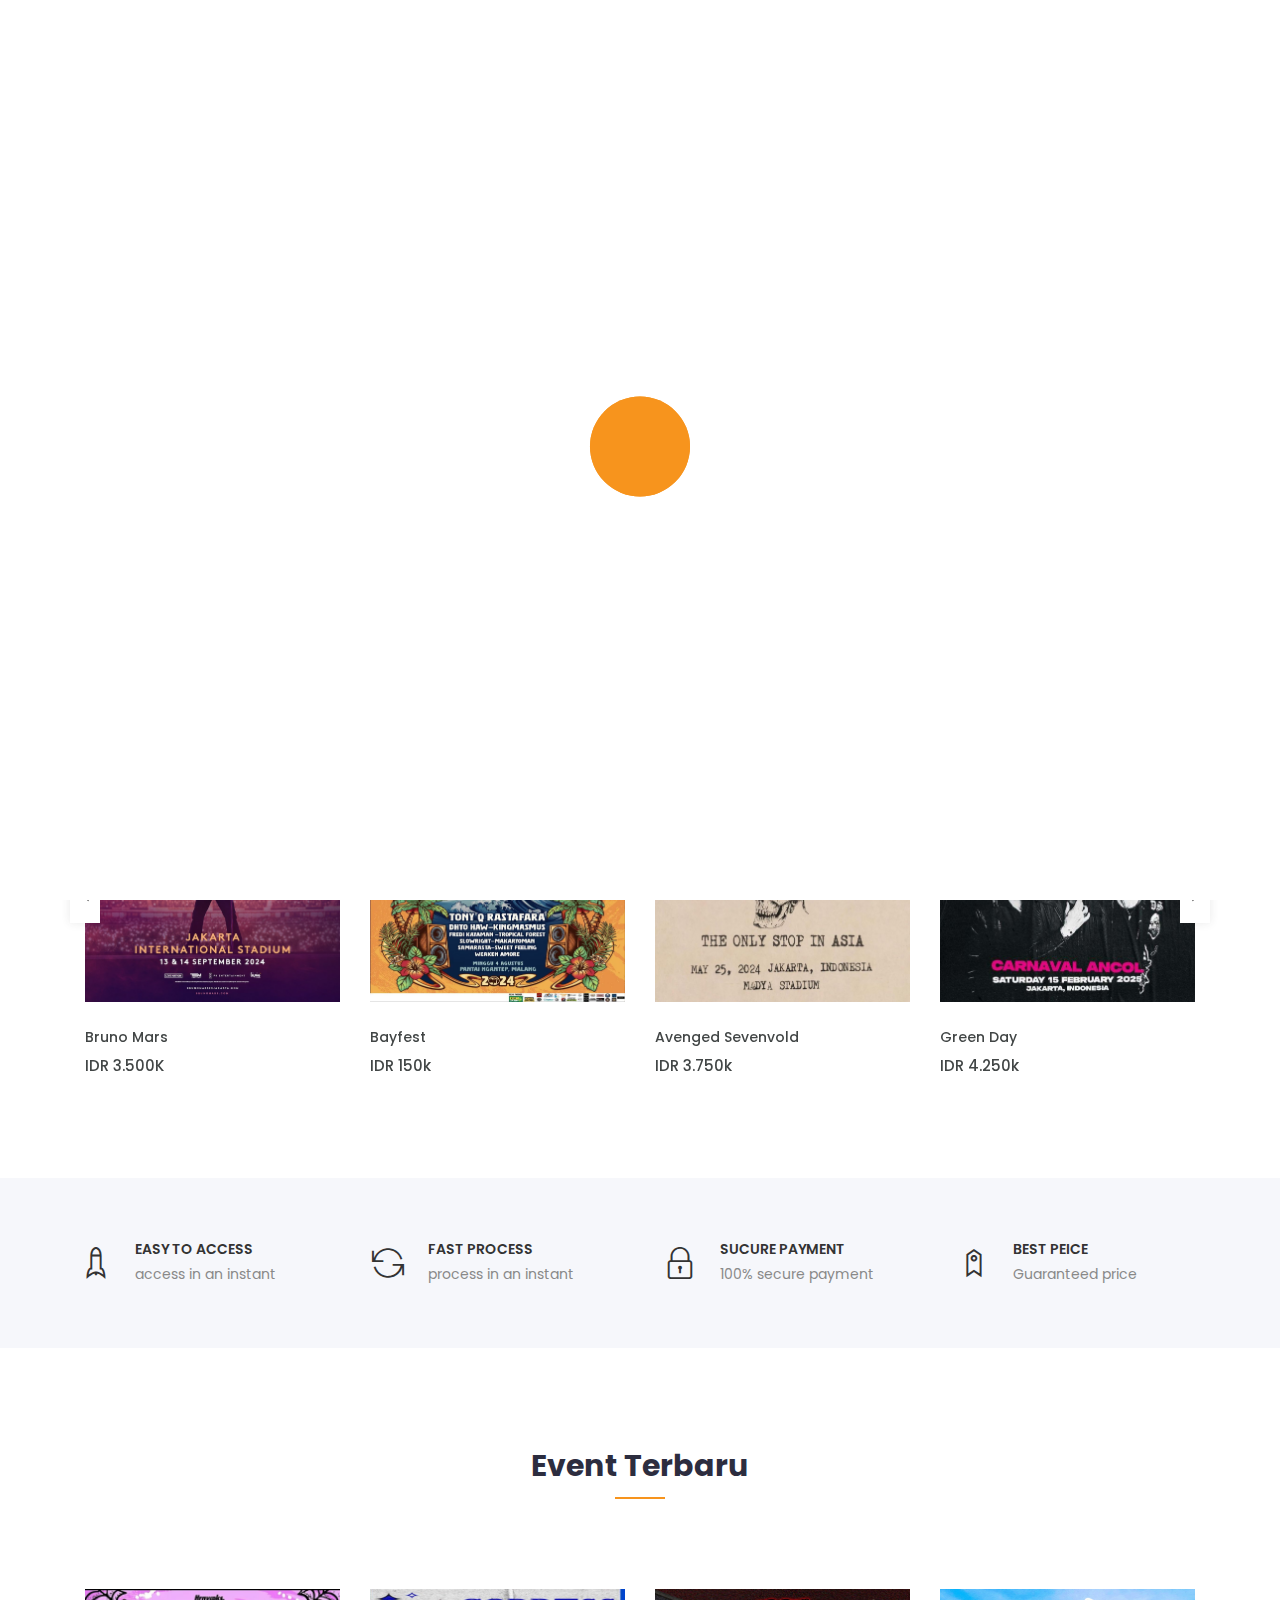
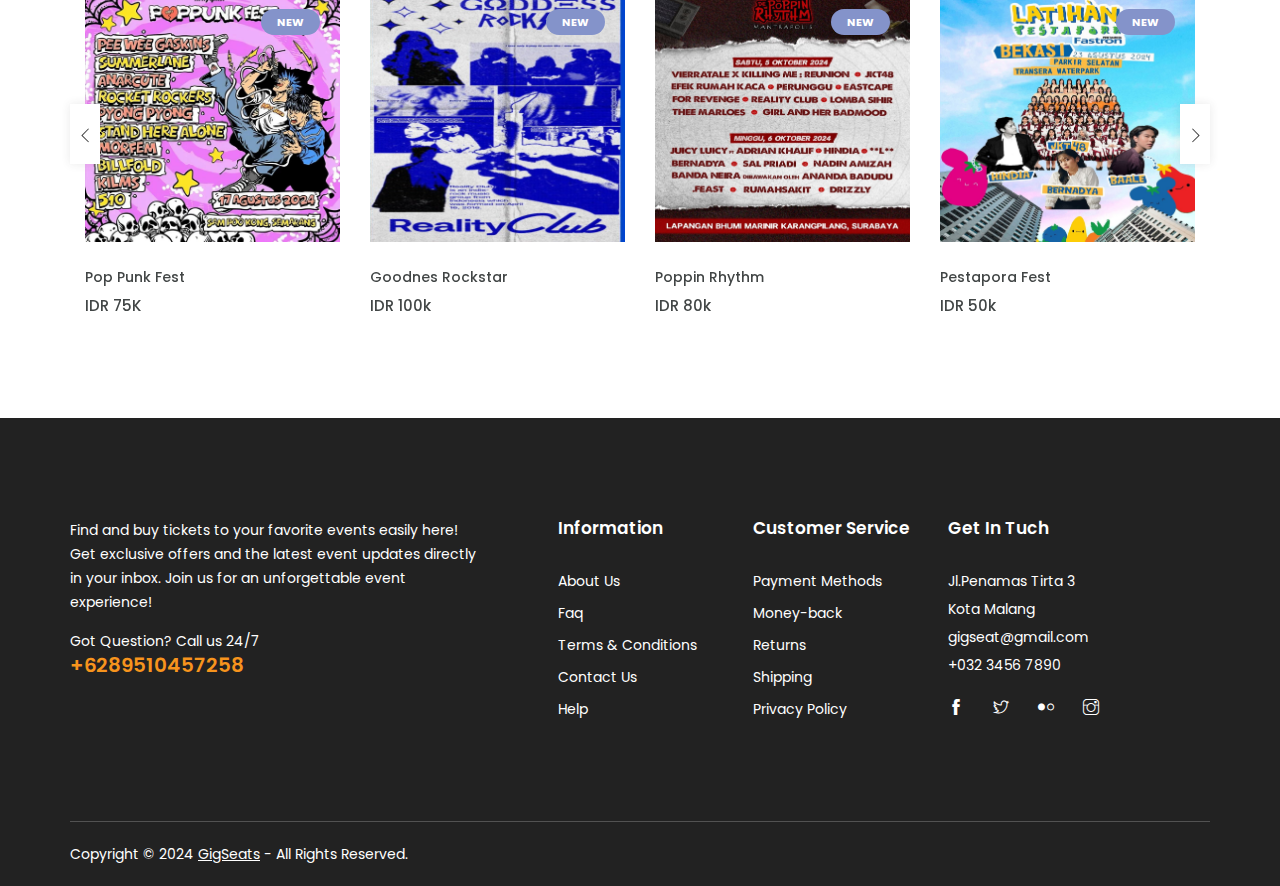
==== commit 08011944: "commit" ====
--- a/index.html
+++ b/index.html
@@ -276,7 +276,8 @@
 								<div class="button-head">
 									<div class="product-action">
 										<a  title="Detail" href="#"><i class=" ti-eye"></i><span>Detail</span></a>
-										<a title="Wishlist" href="#"><i class=" ti-heart "></i><span>Add to Wishlist</span></a>
+										<a title="Wishlist" href="#" onclick="addToWishlist('Green Day', 'IDR 4.250k', 'images/green.jpg')">
+											<i class="ti-heart"></i><span>Add to Wishlist</span>
 									</div>
 									<div class="product-action-2">
 										<a title="Add to cart" href="detail_green.html">Get The Ticket</a>
@@ -355,31 +356,34 @@
                 <div class="col-12">
                     <div class="owl-carousel popular-slider">
 						<!-- Start Single Product -->
-						<div class="single-product">
-							<div class="product-img">
-								<a href="product-details.html">
-									<img class="default-img" src="images/pop.jpeg" alt="#">
-									<img class="hover-img" src="images/pop.jpeg" alt="#">
-									<span class="new">New</span>
-								</a>
-								<div class="button-head">
-									<div class="product-action">
-										<a  title="Detail" href="#"><i class=" ti-eye"></i><span>Detail</span></a>
-										<a title="Wishlist" href="#"><i class=" ti-heart "></i><span>Add to Wishlist</span></a>
-									</div>
-									<div class="product-action-2">
-										<a title="Add to cart" href="#">Get The Ticket</a>
-									</div>
-								</div>
-							</div>
-							<div class="product-content">
-								<h3><a href="product-details.html">Pop Punk Fest</a></h3>
-								<div class="product-price">
-									<span>IDR 75K</span>
-								</div>
-							</div>
-						</div>
-						<!-- End Single Product -->
+<div class="single-product">
+    <div class="product-img">
+        <a href="product-details.html">
+            <img class="default-img" src="images/pop.jpeg" alt="#">
+            <img class="hover-img" src="images/pop.jpeg" alt="#">
+            <span class="new">New</span>
+        </a>
+        <div class="button-head">
+            <div class="product-action">
+                <a title="Detail" href="#"><i class="ti-eye"></i><span>Detail</span></a>
+                <a title="Wishlist" href="#" onclick="addToWishlist('Pop Punk Fest', 'IDR 75K', 'images/pop.jpeg')">
+                    <i class="ti-heart"></i><span>Add to Wishlist</span>
+                </a>										
+            </div>
+            <div class="product-action-2">
+                <a title="Add to cart" href="#">Get The Ticket</a>
+            </div>
+        </div>
+    </div>
+    <div class="product-content">
+        <h3><a href="product-details.html">Pop Punk Fest</a></h3>
+        <div class="product-price">
+            <span>IDR 75K</span>
+        </div>
+    </div>
+</div>
+<!-- End Single Product -->
+
 						<!-- Start Single Product -->
 						<div class="single-product">
                             <div class="product-img">
@@ -391,7 +395,8 @@
 								<div class="button-head">
 									<div class="product-action">
 										<a title="Detail" href="detail1.html"><i class=" ti-eye" ></i><span>Detail</span></a>
-										<a title="Wishlist" href="#"><i class=" ti-heart "></i><span>Add to Wishlist</span></a>
+										<a title="Wishlist" href="#" onclick="addToWishlist('Goodnes Rockstar', 'IDR 100K', 'images/rc1.png')">
+											<i class="ti-heart"></i><span>Add to Wishlist</span>
 									</div>
 									<div class="product-action-2">
 										<a title="Add to cart" href="#">Get The Ticket</a>
@@ -494,12 +499,6 @@
 	<!-- End Most Popular Area -->
 	
 	
-					</div>
-				</div>
-			</div>
-		</div>
-	</section>
-	<!-- End Shop Newsletter -->
 	<!-- Modal -->
     <div class="modal fade" id="exampleModal" tabindex="-1" role="dialog">
             <div class="modal-dialog" role="document">
@@ -622,11 +621,9 @@
 					<div class="col-lg-5 col-md-6 col-12">
 						<!-- Single Widget -->
 						<div class="single-footer about">
-							<div class="logo">
-								<a href="index.html"><img src="" alt="#"></a>
-							</div>
-							<p class="text">Get various kinds of tickets you are looking for here!</p>
-							<p class="call">Got Question? Call us 24/7<span><a href="tel:123456789">+0123 456 789</a></span></p>
+							
+							<p class="text">Find and buy tickets to your favorite events easily here! Get exclusive offers and the latest event updates directly in your inbox. Join us for an unforgettable event experience!</p>
+							<p class="call">Got Question? Call us 24/7<span><a href="contact.php">+6289510457258</a></span></p>
 						</div>
 						<!-- End Single Widget -->
 					</div>
@@ -694,11 +691,7 @@
 								<p>Copyright © 2024 <a href="" target="_blank">GigSeats</a>  -  All Rights Reserved.</p>
 							</div>
 						</div>
-						<div class="col-lg-6 col-12">
-							<div class="right">
-								<img src="images/payments.png" alt="#">
-							</div>
-						</div>
+						
 					</div>
 				</div>
 			</div>
@@ -737,5 +730,14 @@
 	<script src="js/easing.js"></script>
 	<!-- Active JS -->
 	<script src="js/active.js"></script>
+	<script>
+		function addToWishlist(eventName, eventPrice) {
+			let wishlist = JSON.parse(localStorage.getItem('wishlist')) || [];
+			wishlist.push({ name: eventName, price: eventPrice });
+			localStorage.setItem('wishlist', JSON.stringify(wishlist));
+			alert(eventName + " telah ditambahkan ke wishlist!");
+		}
+		</script>	
+			
 </body>
 </html>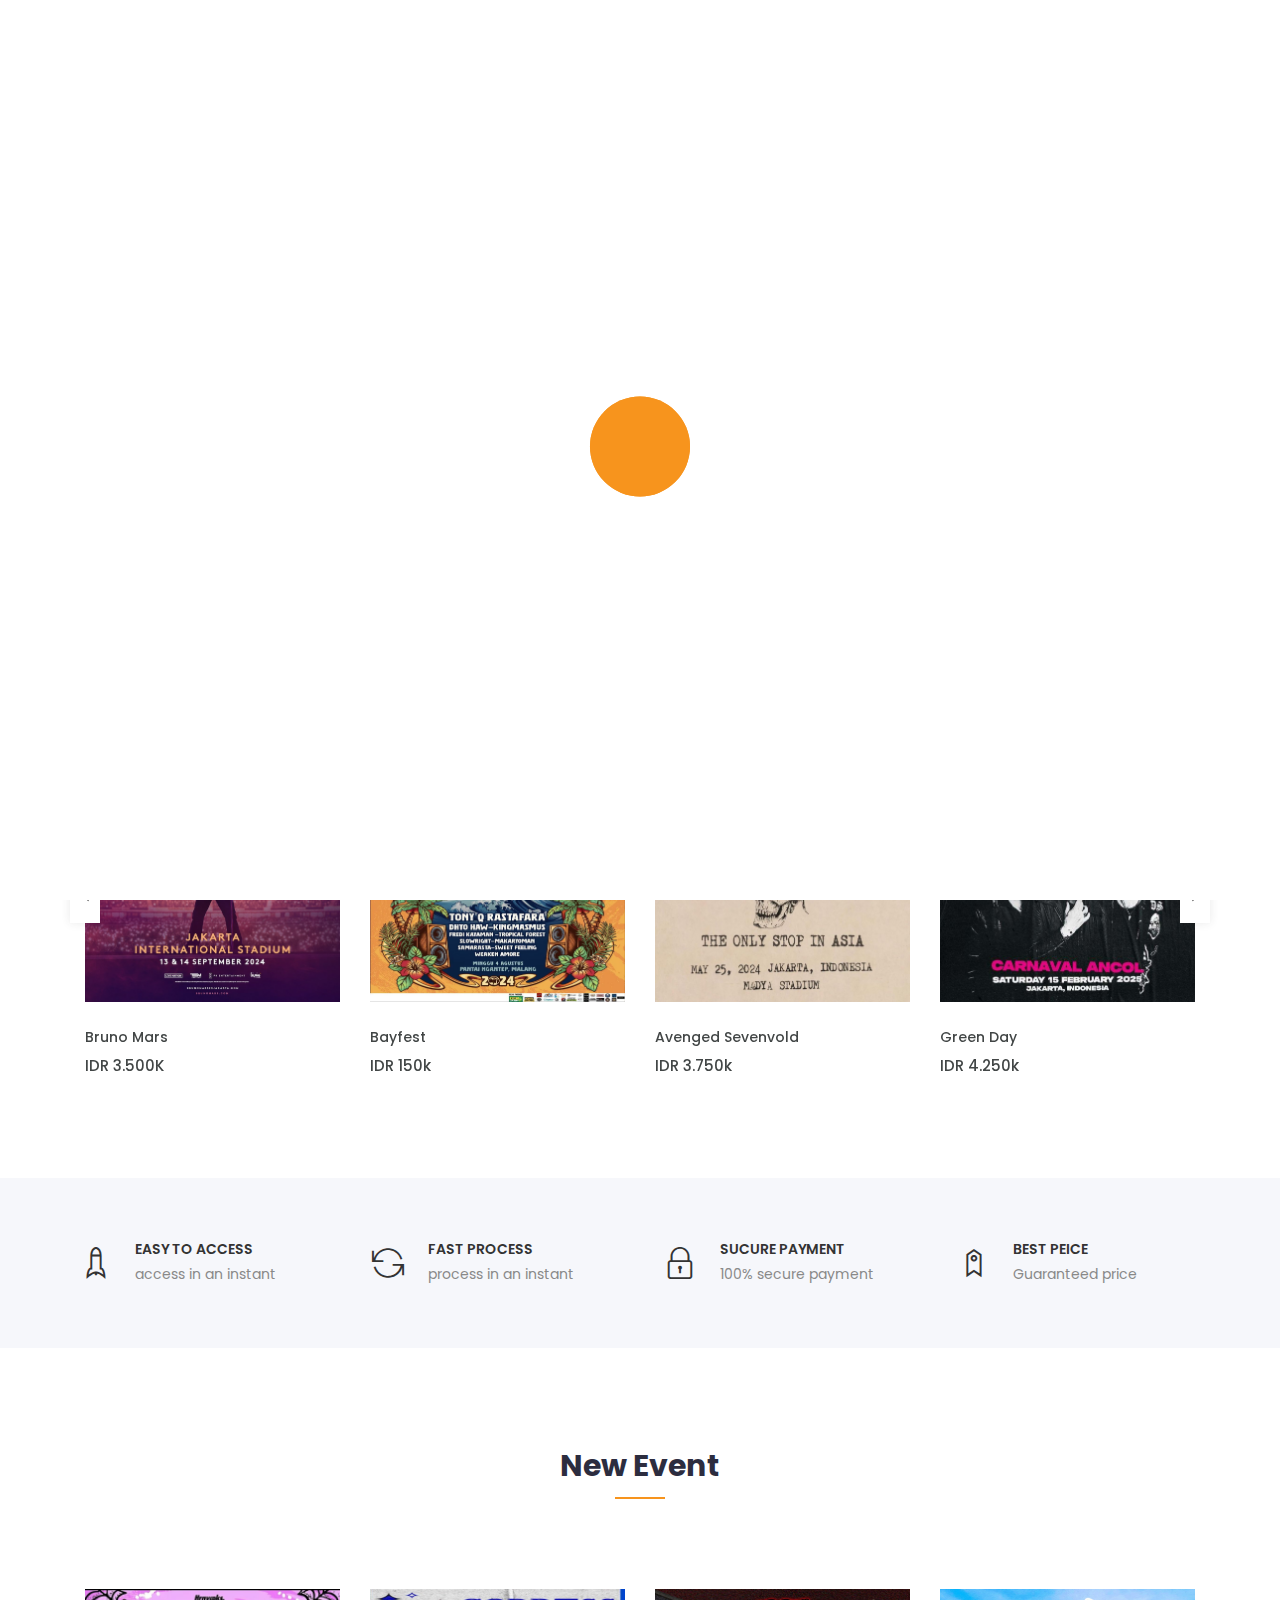
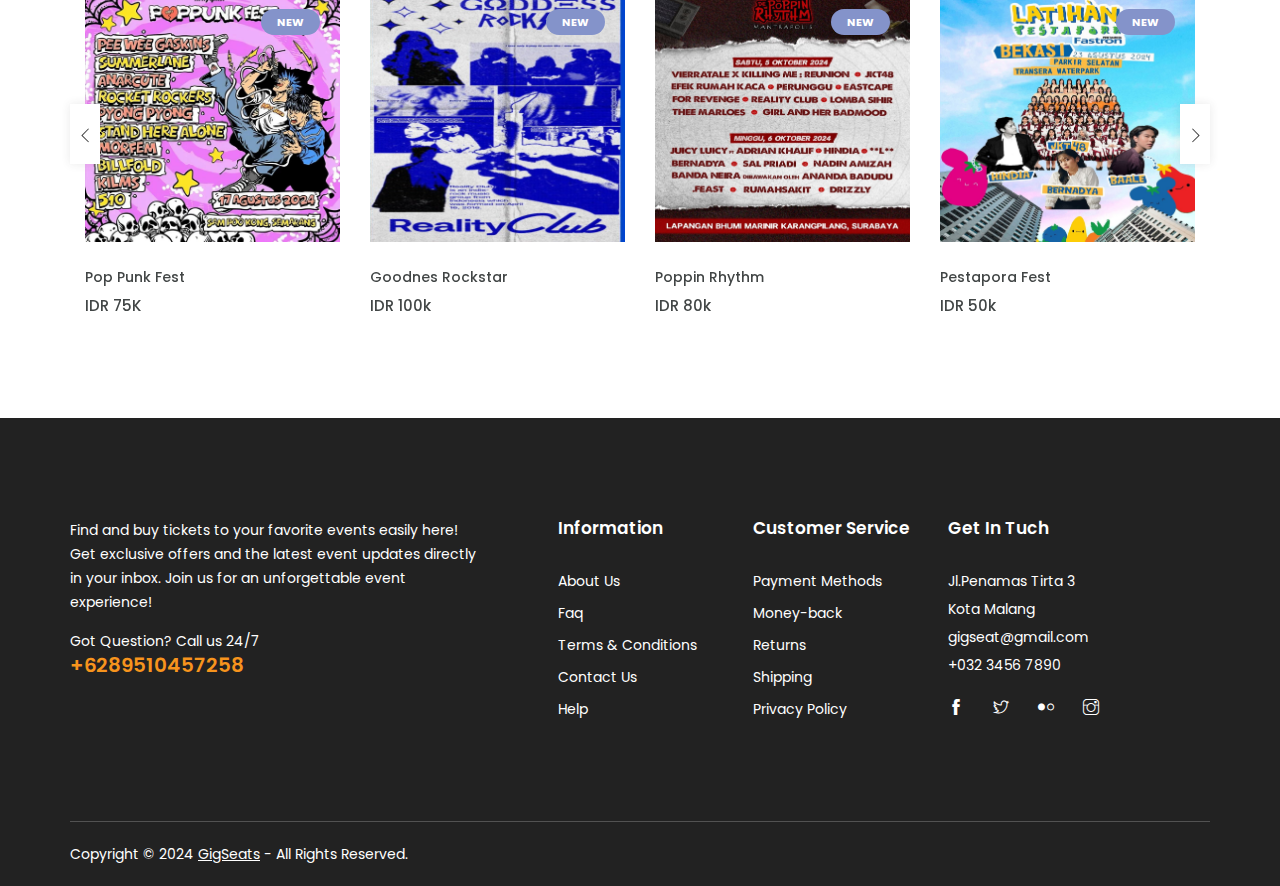
==== commit 6900b1e1: "commit" ====
--- a/index.html
+++ b/index.html
@@ -348,7 +348,7 @@
             <div class="row">
 				<div class="col-12">
 					<div class="section-title">
-						<h2>Event Terbaru</h2>
+						<h2>New Event</h2>
 					</div>
 				</div>
             </div>
